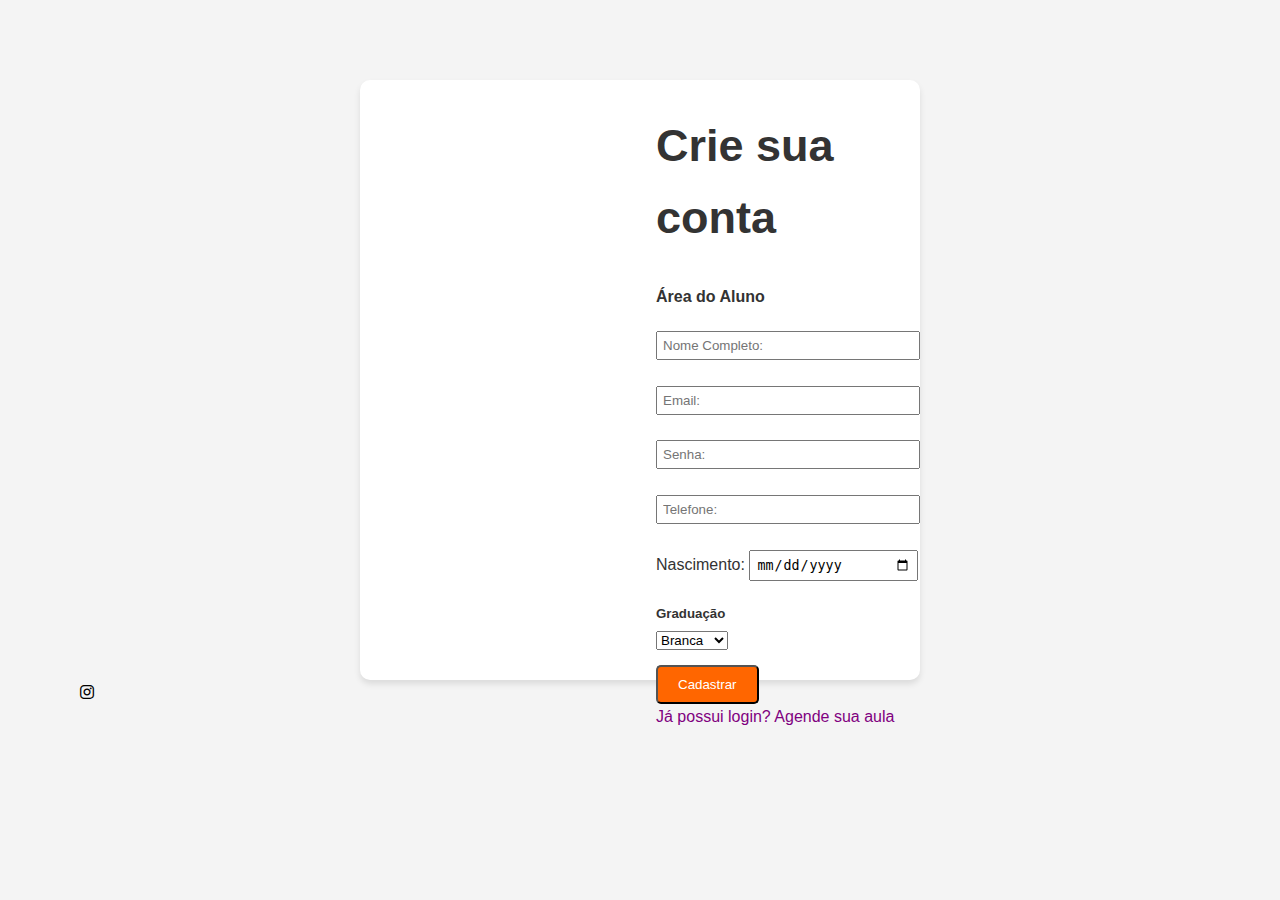
==== cadastro.html @ 3c8b149d "sim" ====
<!DOCTYPE html>
<html lang="pt-BR">
<head>
<meta charset="UTF-8">
<meta name="viewport" content="width=device-width, initial-scale=1.0">
<title>Moisés Rocha- Agende sua Aula</title>
<link rel="stylesheet" href="cadastro.css">
<link rel="stylesheet" href="https://cdnjs.cloudflare.com/ajax/libs/animate.css/4.1.1/animate.min.css">
  
<link rel="stylesheet" href="https://cdnjs.cloudflare.com/ajax/libs/font-awesome/6.7.2/css/all.min.css" integrity="sha512-Evv84Mr4kqVGRNSgIGL/F/aIDqQb7xQ2vcrdIwxfjThSH8CSR7PBEakCr51Ck+w+/U6swU2Im1vVX0SVk9ABhg==" crossorigin="anonymous" referrerpolicy="no-referrer" />
  
<link rel="stylesheet" href="https://cdnjs.cloudflare.com/ajax/libs/font-awesome/4.5.0/css/font-awesome.min.css">


</head>
<body>

<main>
  <div class="container">
    
    <div class="ajuste"></div>
    
    <div class="cadastro">
      
        <div>
          <h1>Crie sua conta</h1>
          <h4>Área do Aluno</h4>
        
       
      <form class="formularios">
       
        <input type="name" name="name" id="name" placeholder="Nome Completo:" required>
        <br><br>
        
        <input type="email" name="email" id="email" placeholder="Email:" required>
        <br><br>
        
        <input type="password" name="senha" id="senha" placeholder="Senha:" required>
        
       <br><br>
        
         <input type="tel" name="tefelone" id="telefone" placeholder="Telefone:" required>
        
       <br><br>
        <label for="data_nascimento">Nascimento:</label>
        <input class="data" type="date" name="data_nascimento" id="data_nascimento" required>
        
       <br>
        <h5>Graduação</h5>
        <select>
          
          <option>Branca</option>
          <option>Cinza</option>
          <option>Amarela</option>
          <option>Laranja</option>
          <option>Verde</option>
          <option>Azul</option>
          <option>Roxa</option>
          <option>Marrom</option>
          <option>Preta</option>
   
          
        </select>
        
        <div>
        <button class="btn" type="submit">Cadastrar</button>
        </div>
        
      </form> 
      </div>
      
      <div>
        <a href="">Já possui login? Agende sua aula</a>
      </div>
     
    </div>
    
    </div>
  
  
</main>
  
          <a href="https://www.instagram.com/jezreelmoises/" target="_blank">
  <i class="fa-brands fa-instagram"></i>
          </a>
          
     

</body>
</html>
---- cadastro.css ----
body {
  font-family: 'DIN Next', sans-serif;
  line-height: 1.6;
  background-color: #f4f4f4;
  color: #333;
 margin: 80px;
}

h1{
  font-size:45px;
  font-color:
}
.container {
  display:flex;
  flex-direction:row;
  margin: 0 auto;
  height:600px;
  width:50%;
  background: #fff;
  border-radius: 10px;
  box-shadow: 0 4px 6px rgba(0, 0, 0, 0.1);
}


.ajuste{   
 width: 400px;
 height: 600px;
 background-size: cover; /* ou contain, dependendo do efeito desejado */
 background-position: center; /* Centraliza a imagem no container */
 background-image: url('https://www.graciemag.com/wp-content/uploads/2015/06/IMG_6398-512x768.jpg');
  border-radius: 10px 0px 0px 10px;
}

.cadastro{
  margin:0 auto;  
}

 input{
  padding:5px;
  width:250px;
}

.btn {
  display: inline-block;
  padding: 10px 20px;
  background: #ff6600;
  color: #fff;
  text-decoration: none;
  border-radius: 5px;
  transition: background 0.3s ease;
}

.btn:hover {
  background: #cc5200;
}

a{
  text-decoration:none;
  color:#000000;
}

a:visited{
  color:purple;
}

h5{
margin-bottom:3px;  
}

select{
  margin-bottom:15px;
}

input.data{
  width:155px;
}
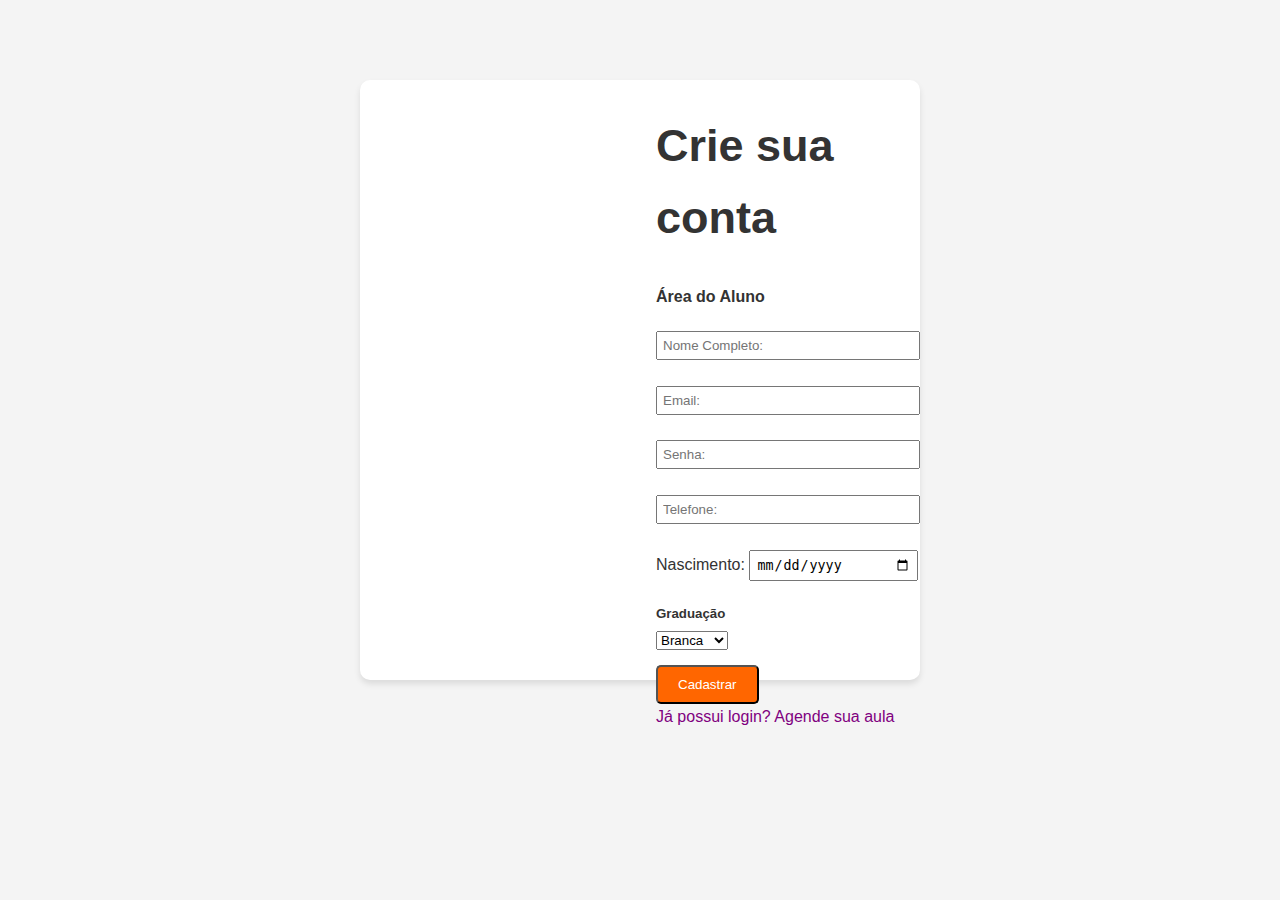
==== commit ae0f2d33: "." ====
--- a/cadastro.html
+++ b/cadastro.html
@@ -5,10 +5,7 @@
 <meta name="viewport" content="width=device-width, initial-scale=1.0">
 <title>Moisés Rocha- Agende sua Aula</title>
 <link rel="stylesheet" href="cadastro.css">
-<link rel="stylesheet" href="https://cdnjs.cloudflare.com/ajax/libs/animate.css/4.1.1/animate.min.css">
-  
-<link rel="stylesheet" href="https://cdnjs.cloudflare.com/ajax/libs/font-awesome/6.7.2/css/all.min.css" integrity="sha512-Evv84Mr4kqVGRNSgIGL/F/aIDqQb7xQ2vcrdIwxfjThSH8CSR7PBEakCr51Ck+w+/U6swU2Im1vVX0SVk9ABhg==" crossorigin="anonymous" referrerpolicy="no-referrer" />
-  
+
 <link rel="stylesheet" href="https://cdnjs.cloudflare.com/ajax/libs/font-awesome/4.5.0/css/font-awesome.min.css">
 
 
